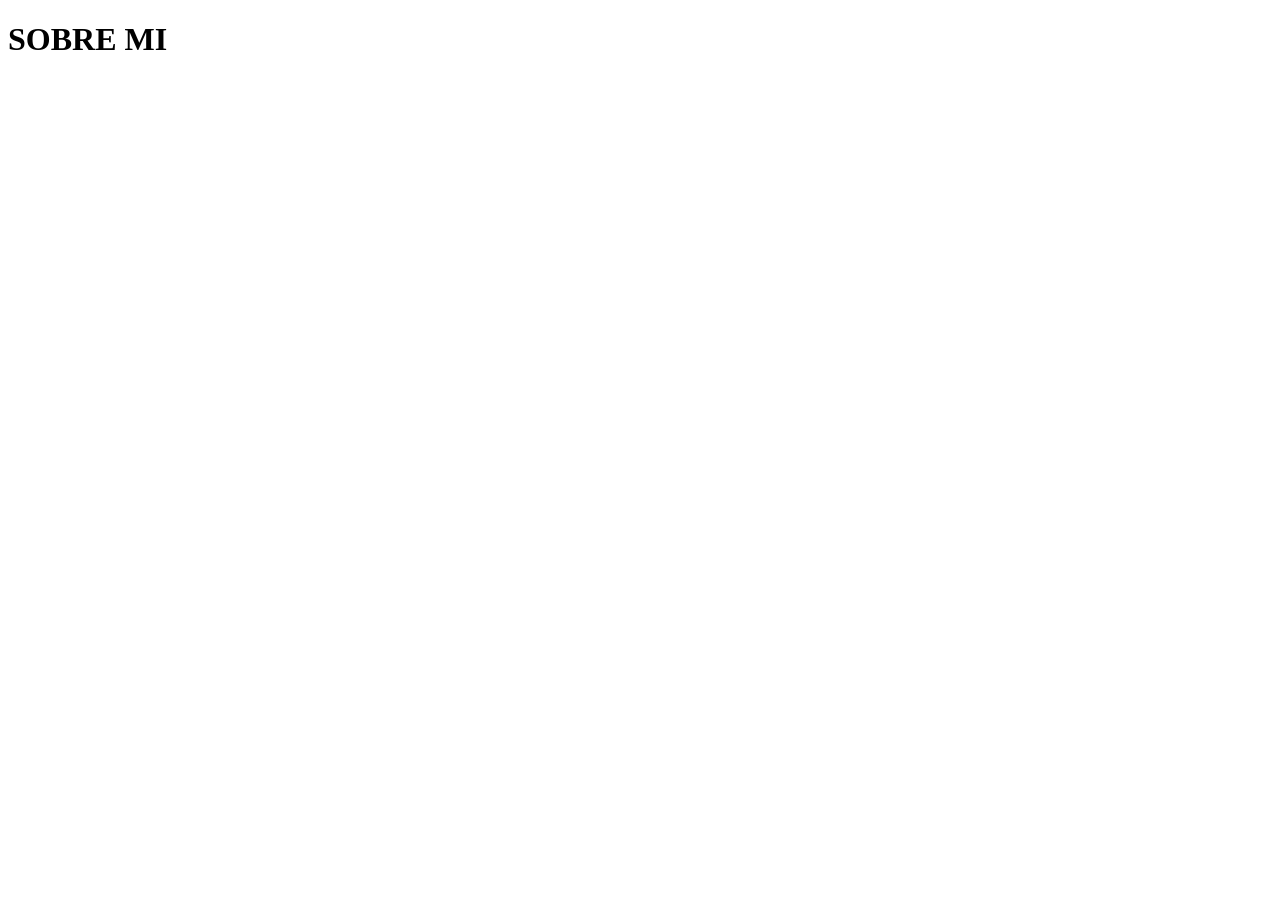
==== about.html @ bd09fe61 "Agrega nueva pagina 'sobre mi'" ====
<!DOCTYPE html>
<html lang="es-mx">
<head>
    <meta charset="UTF-8">
    <meta name="viewport" content="width=device-width, initial-scale=1.0">
    <title>Sobre mi</title>
</head>
<body>
    <h1>SOBRE MI</h1>
</body>
</html>
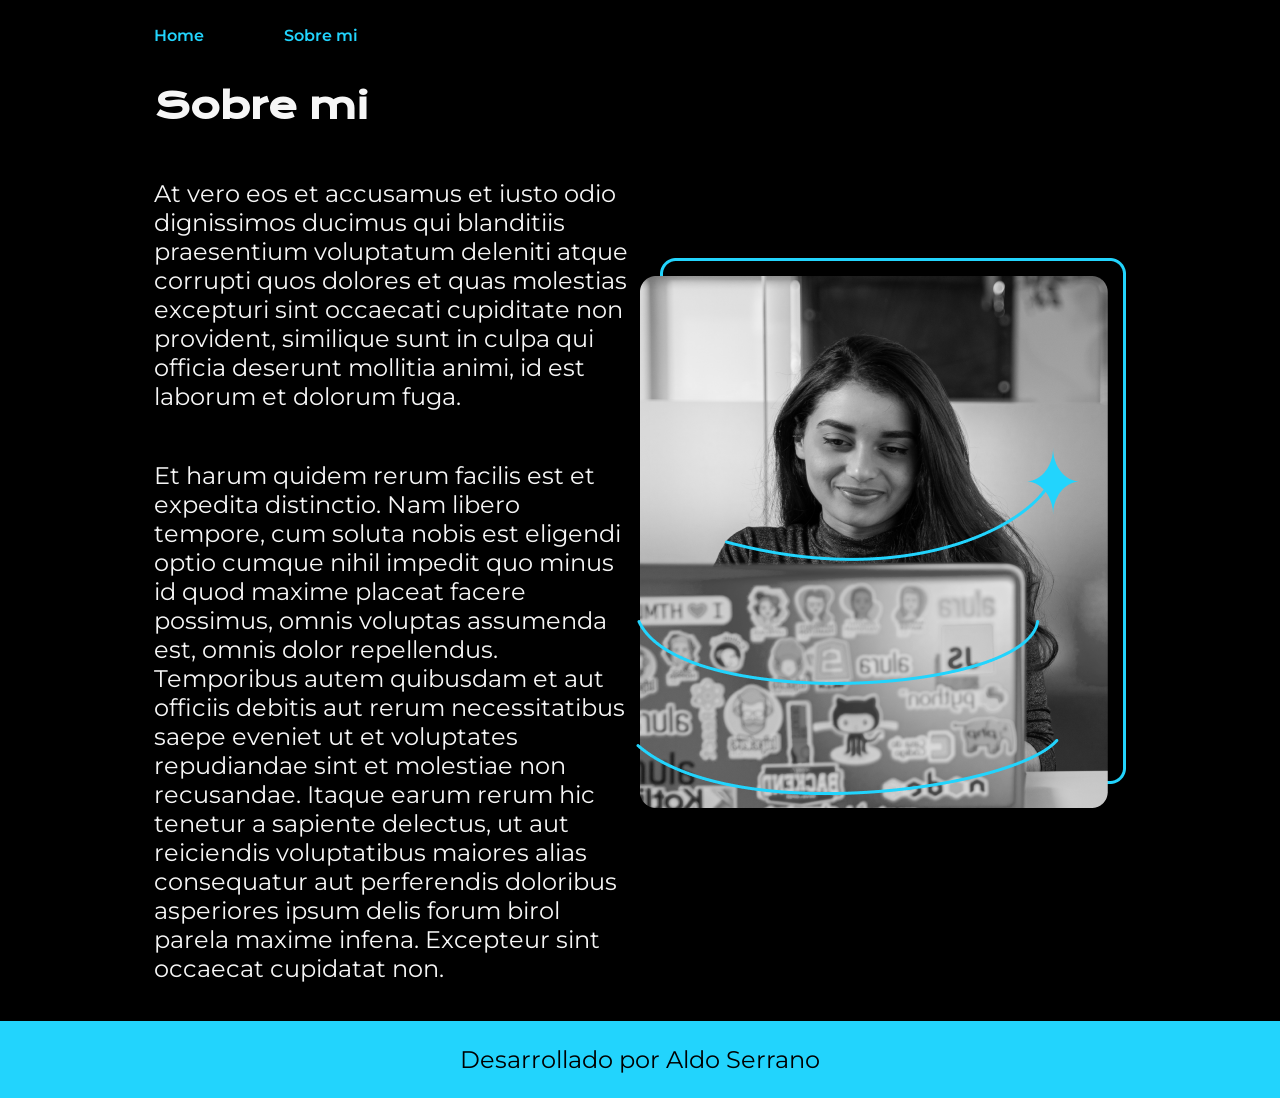
==== commit 3891512b: "Agrega diseño a la pagina about.html" ====
--- a/about.html
+++ b/about.html
@@ -4,8 +4,41 @@
     <meta charset="UTF-8">
     <meta name="viewport" content="width=device-width, initial-scale=1.0">
     <title>Sobre mi</title>
+    <link rel="stylesheet" href="/styles/style.css">
 </head>
 <body>
-    <h1>SOBRE MI</h1>
+    <header class="header">
+        <nav class="header__menu">
+            <a class="header__menu__link" href="index.html">
+                Home
+            </a>
+            <a class="header__menu__link" href="about.html">
+                Sobre mi
+            </a>
+        </nav>
+    </header>
+    
+    <main class="presentacion">
+        <section class="presentacion__contenido">
+
+            <h1 class="presentacion__contenido__titulo">
+                Sobre mi
+            </h1>
+
+            <p class="presentacion__contenido__texto">
+                At vero eos et accusamus et iusto odio dignissimos ducimus qui blanditiis praesentium voluptatum deleniti atque corrupti quos dolores et quas molestias excepturi sint occaecati cupiditate non provident, similique sunt in culpa qui officia deserunt mollitia animi, id est laborum et dolorum fuga.
+            </p>
+
+            <p class="presentacion__contenido__texto">
+                Et harum quidem rerum facilis est et expedita distinctio. Nam libero tempore, cum soluta nobis est eligendi optio cumque nihil impedit quo minus id quod maxime placeat facere possimus, omnis voluptas assumenda est, omnis dolor repellendus. Temporibus autem quibusdam et aut officiis debitis aut rerum necessitatibus saepe eveniet ut et voluptates repudiandae sint et molestiae non recusandae. Itaque earum rerum hic tenetur a sapiente delectus, ut aut reiciendis voluptatibus maiores alias consequatur aut perferendis doloribus asperiores ipsum delis forum birol parela maxime infena. Excepteur sint occaecat cupidatat non.
+            </p>
+
+        </section>
+            <img src="/imagenes/mujer-trabajando-laptop.png" alt="Mujer sonriendo trabajando en una laptop">
+    </main>
+
+    <footer class="footer">
+        <p>Desarrollado por Aldo Serrano</p>
+    </footer>
 </body>
 </html>
--- a/styles/style.css
+++ b/styles/style.css
@@ -0,0 +1,103 @@
+/* FUENTES */
+@import url('https://fonts.googleapis.com/css2?family=Krona+One&family=Montserrat:ital,wght@0,100..900;1,100..900&display=swap');
+
+*{
+    margin: 0px;
+    padding: 0px;
+}
+
+body{
+    background-color: #000;
+    color: #f6f6f6;
+    box-sizing: border-box;
+}
+
+.header{
+    padding-left: 12%;
+    padding-top: 2%;
+}
+
+.header__menu{
+    display: flex;
+    gap: 80px;
+}
+
+.header__menu__link{
+   color: #22D4FD;
+   font-family: "Montserrat", sans-serif;
+   font-weight: 600; 
+   text-decoration: none;
+}
+
+.presentacion{
+    display: flex;
+    align-items: center;
+    padding: 3% 12%;
+    justify-content: space-between;
+}
+
+.presentacion__contenido{
+    width: 600px;
+    display: flex;
+    flex-direction: column;
+    gap: 50px;
+}
+
+.presentacion__contenido__titulo{
+    font-size: 36px;
+    font-family: "Krona One", sans-serif;
+}
+
+.tituloDestacado{
+    color: #22D4FD;
+}
+
+.presentacion__contenido__texto{
+    font-size: 24px;
+    font-family: "Montserrat", sans-serif;
+}
+
+.presentacion__contenido__enlaces{
+    display: flex;
+    flex-direction: column;
+    align-items: center;
+    gap: 32px;
+}
+
+.presentacion__contenido__enlaces__link{
+    display: flex;
+    justify-content: center;
+    gap: 16px;
+    width: 378px;
+    border: 2px solid #22D4FD;
+    text-align: center;
+    padding: 21.5px 0;
+    border-radius: 8px;
+    font-family: "Montserrat", sans-serif;
+    font-size: 24px;
+    font-weight: 600;
+    text-decoration: none;
+    color: #f6f6f6;
+}
+
+.presentacion__contenido__enlaces__subtitulo{
+    font-size: 24px;
+    font-family: "Krona One", sans-serif;
+    font-weight: 400;
+}
+
+.presentacion__contenido__enlaces__link:hover{
+    background-color: #2f2f2f;
+    border: 2px solid #0000FF;
+    cursor: pointer;
+}
+
+.footer{
+    background-color: #22D4FD;
+    padding: 24px;
+    color: black;
+    text-align: center;
+    font-family: "Montserrat", sans-serif;
+    font-size: 24px;
+    font-weight: 400;
+}
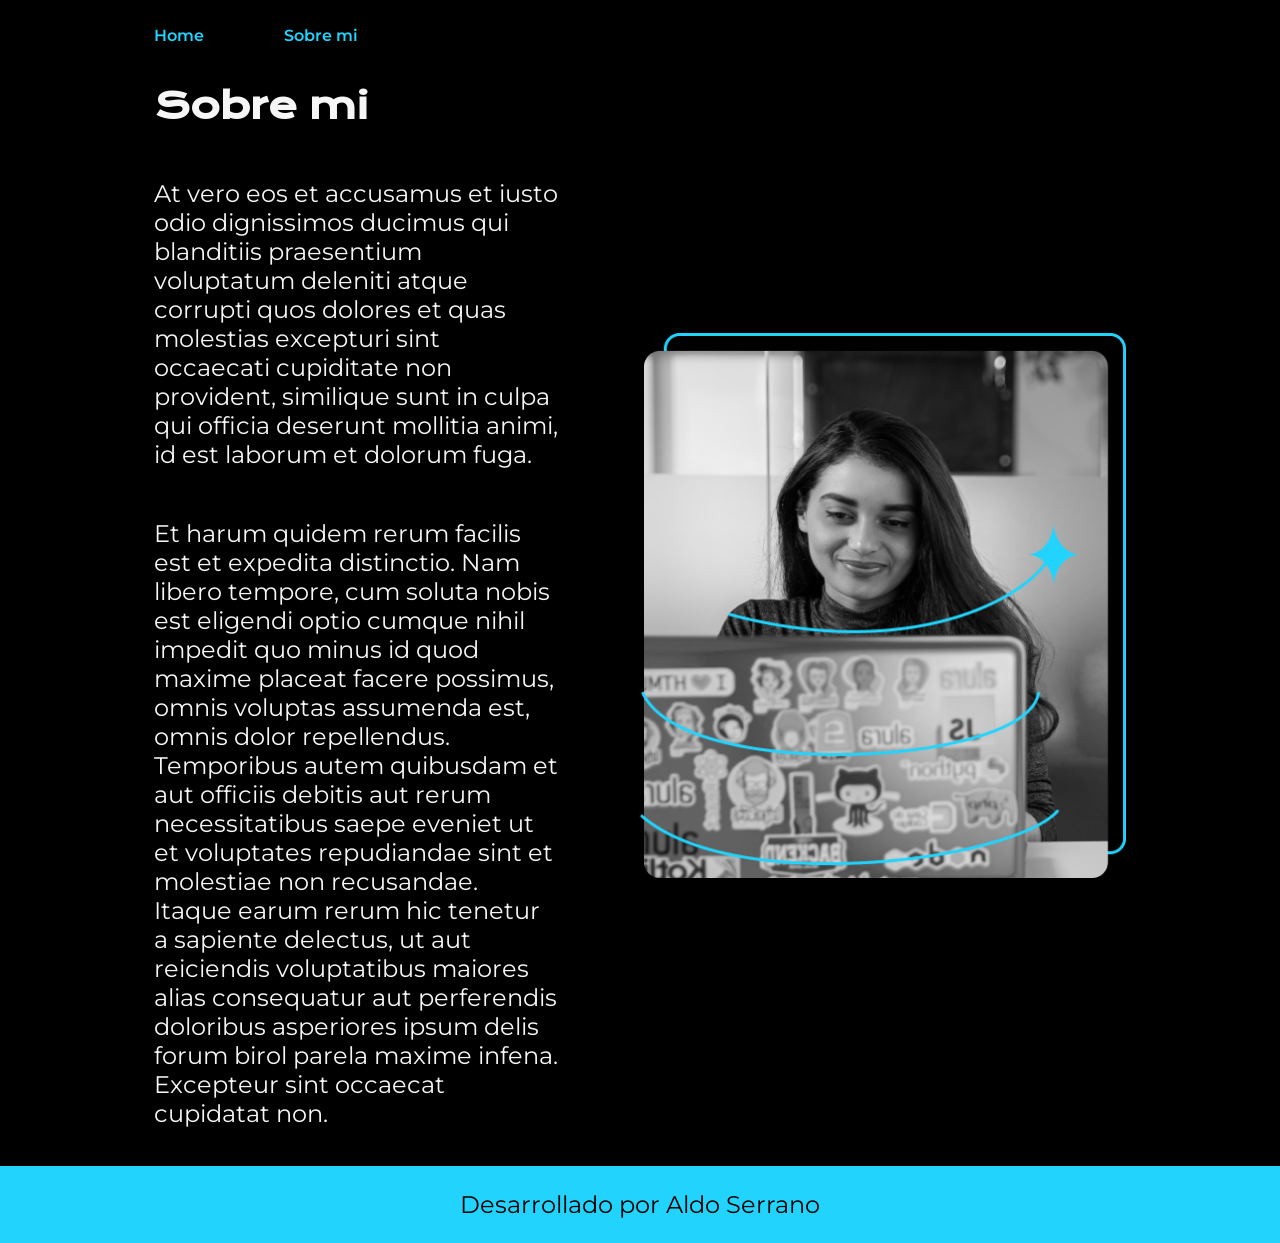
==== commit 4a0379e4: "Actualiza la resposabilidad de la pagina" ====
--- a/about.html
+++ b/about.html
@@ -34,7 +34,7 @@
             </p>
 
         </section>
-            <img src="/imagenes/mujer-trabajando-laptop.png" alt="Mujer sonriendo trabajando en una laptop">
+            <img class="presentacion__imagen" src="/imagenes/mujer-trabajando-laptop.png" alt="Mujer sonriendo trabajando en una laptop">
     </main>
 
     <footer class="footer">
--- a/styles/style.css
+++ b/styles/style.css
@@ -1,5 +1,17 @@
 /* FUENTES */
 @import url('https://fonts.googleapis.com/css2?family=Krona+One&family=Montserrat:ital,wght@0,100..900;1,100..900&display=swap');
+
+/* VARIABLES */
+:root{
+    --color-primario: #000;
+    --color-secundario: #f6f6f6;
+    --color-terciario: #22D4FD;
+    --color-hover: #2f2f2f;
+
+    --fuente-montserrat: "Montserrat", sans-serif;
+    --fuente-krola-one: "Krona One", sans-serif;
+}
+
 
 *{
     margin: 0px;
@@ -7,8 +19,8 @@
 }
 
 body{
-    background-color: #000;
-    color: #f6f6f6;
+    background-color: var(--color-primario);
+    color: var(--color-secundario);
     box-sizing: border-box;
 }
 
@@ -23,8 +35,8 @@
 }
 
 .header__menu__link{
-   color: #22D4FD;
-   font-family: "Montserrat", sans-serif;
+   color: var(--color-terciario);
+   font-family: var(--fuente-montserrat);
    font-weight: 600; 
    text-decoration: none;
 }
@@ -34,27 +46,28 @@
     align-items: center;
     padding: 3% 12%;
     justify-content: space-between;
+    gap: 82px;
 }
 
 .presentacion__contenido{
-    width: 600px;
+    width: 50%;
     display: flex;
     flex-direction: column;
     gap: 50px;
 }
 
 .presentacion__contenido__titulo{
-    font-size: 36px;
-    font-family: "Krona One", sans-serif;
+    font-size: 2.25rem;
+    font-family: var(--fuente-krola-one);
 }
 
 .tituloDestacado{
-    color: #22D4FD;
+    color: var(--color-terciario);
 }
 
 .presentacion__contenido__texto{
-    font-size: 24px;
-    font-family: "Montserrat", sans-serif;
+    font-size: 1.5rem;
+    font-family: var(--fuente-montserrat);
 }
 
 .presentacion__contenido__enlaces{
@@ -68,36 +81,39 @@
     display: flex;
     justify-content: center;
     gap: 16px;
-    width: 378px;
-    border: 2px solid #22D4FD;
+    width: 50%;
+    border: 2px solid var(--color-terciario);
     text-align: center;
     padding: 21.5px 0;
     border-radius: 8px;
-    font-family: "Montserrat", sans-serif;
-    font-size: 24px;
+    font-family: var(--fuente-montserrat);
+    font-size: 1.5rem;
     font-weight: 600;
     text-decoration: none;
-    color: #f6f6f6;
+    color: var(--color-secundario);
 }
 
 .presentacion__contenido__enlaces__subtitulo{
-    font-size: 24px;
-    font-family: "Krona One", sans-serif;
+    font-size: 1.5rem;
+    font-family: var(--fuente-krola-one);
     font-weight: 400;
 }
 
 .presentacion__contenido__enlaces__link:hover{
-    background-color: #2f2f2f;
-    border: 2px solid #0000FF;
+    background-color: var(--color-hover);
     cursor: pointer;
 }
 
+.presentacion__imagen{
+    width: 50%;
+}
+
 .footer{
-    background-color: #22D4FD;
+    background-color: var(--color-terciario);
     padding: 24px;
-    color: black;
+    color: var(--color-primario);
     text-align: center;
-    font-family: "Montserrat", sans-serif;
-    font-size: 24px;
+    font-family: var(--fuente-montserrat);
+    font-size: 1.5rem;
     font-weight: 400;
 }
